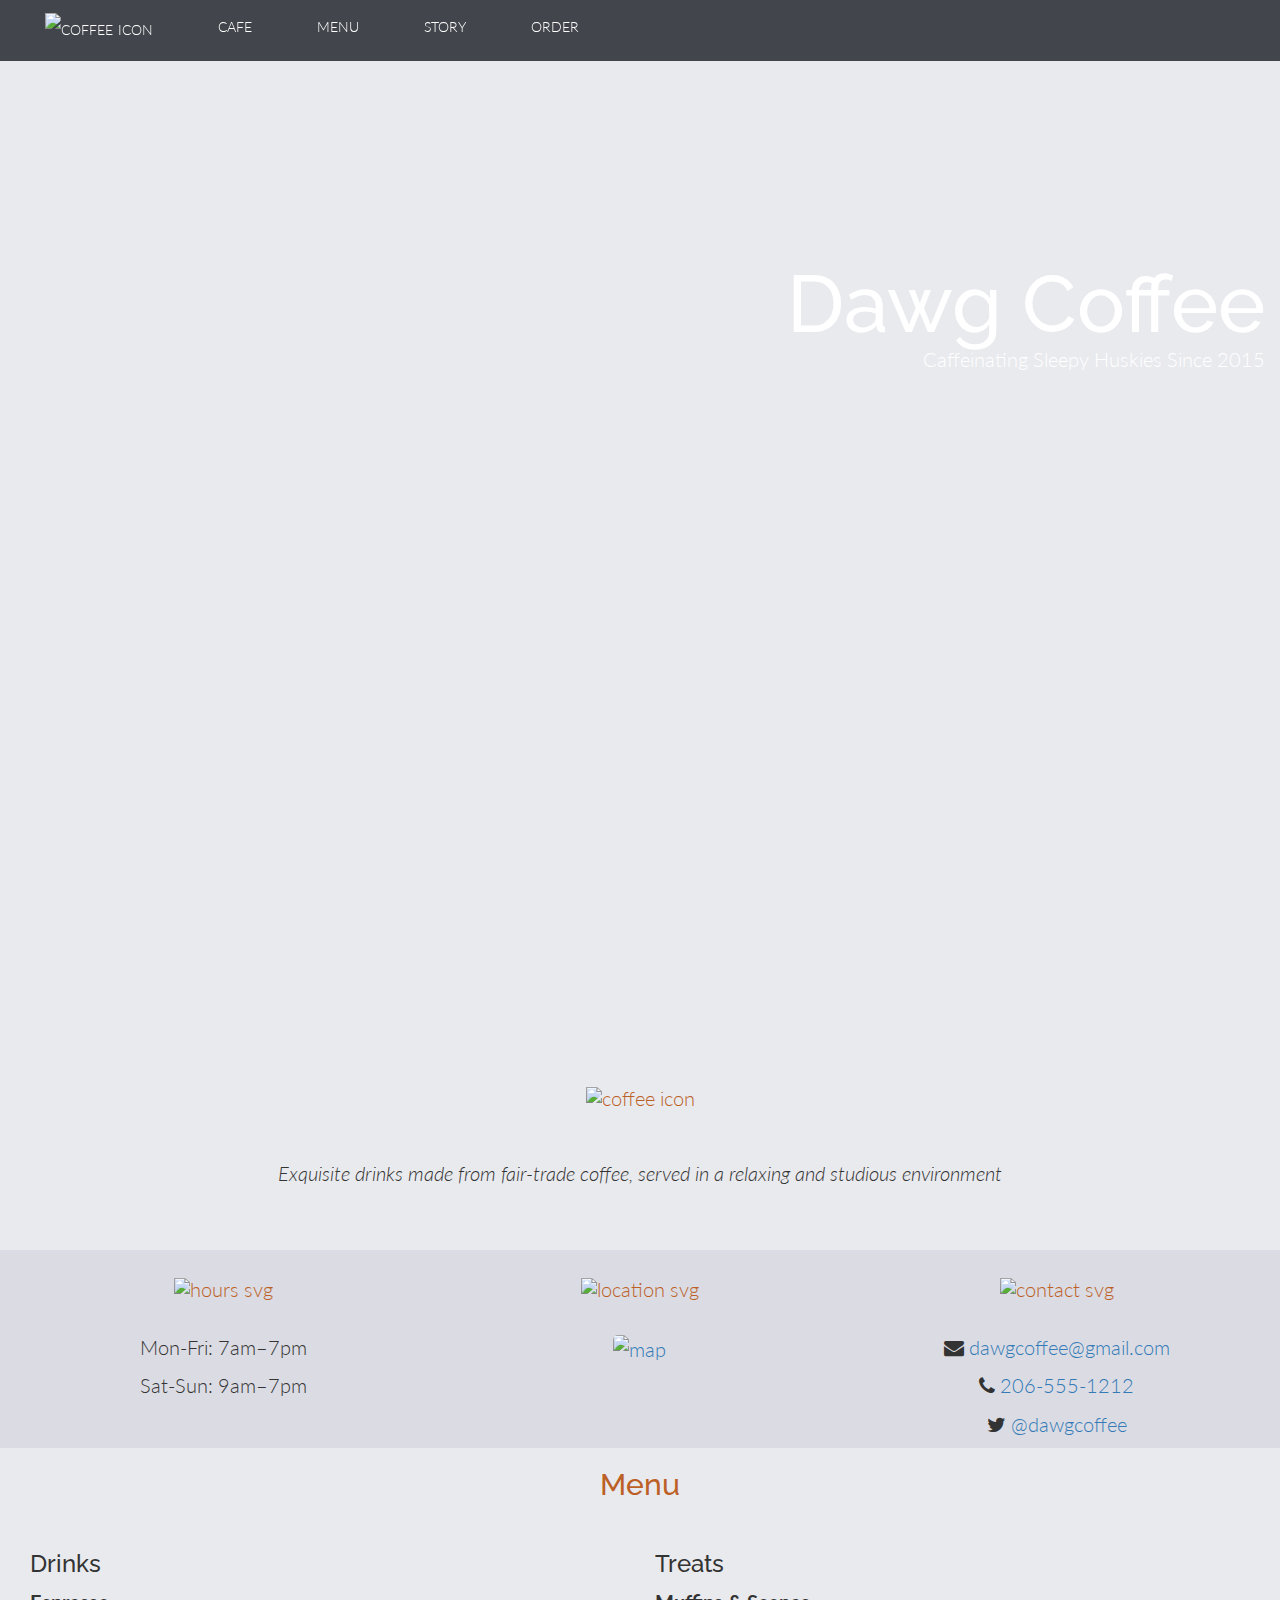
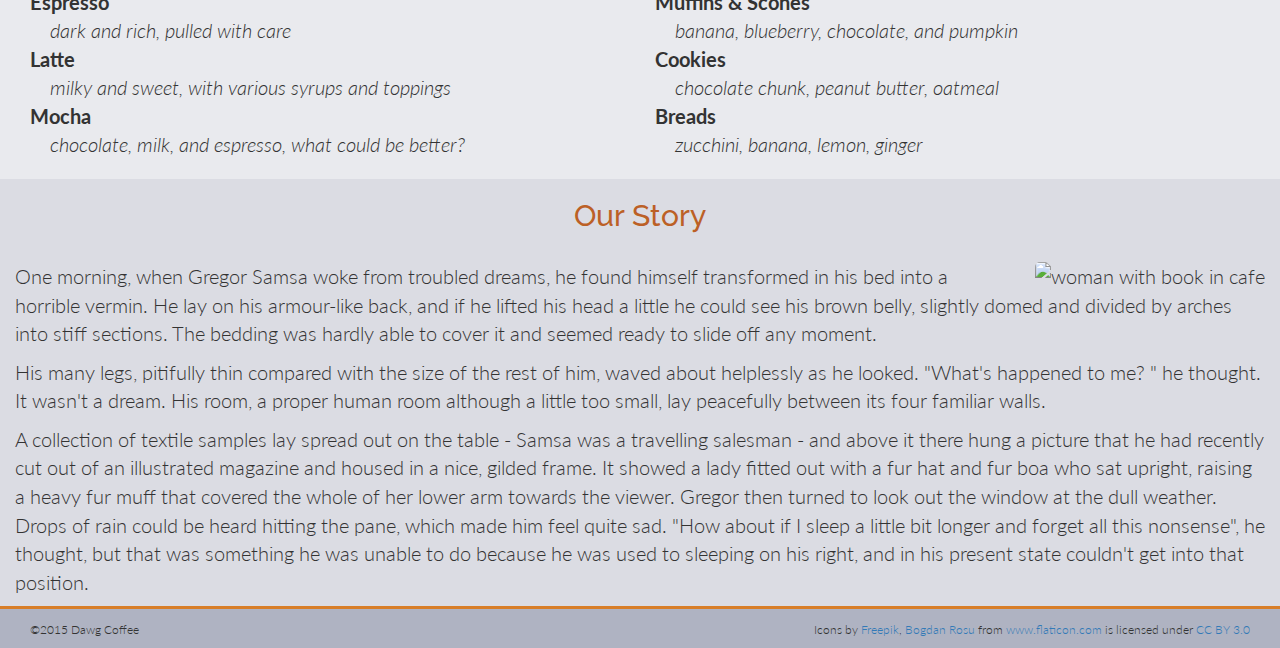
==== index.html @ f38df769 "first commit" ====
<!doctype html>
<html lang="en">
    <head>
        <meta charset="UTF-8">
        <meta http-equiv="X-UA-Compatible" content="IE=edge">
        <meta name="viewport" content="width=device-width, initial-scale=1">

        <meta name="author" content="Jack Whitesell">
        <meta name="description" content="A website for the coffee shop called Dawg Coffee">

        <link rel="shortcut icon" href="img\page-icon.png">
        <link rel="stylesheet" href="css\main.css">

        <title>Dawg Coffee</title>
    </head>

    <body>
        <nav id= "navbar">
            <ul>
                <li><a id="navlink" href="#header"><img class="svg" src="svg/brand.svg" alt="coffee icon"></img></a></li>
                <li><a id="navlink" href="#cafeinformation">cafe</a></li>
                <li><a id="navlink" href="#menu">menu</a></li>
                <li><a id="navlink" href="#ourstory">story</a></li>
                <li><a id="navlink" href="order.html">order</a></li>
            </ul>
        </nav>

        <div id="header" class="container">
            <h1>Dawg Coffee
                <p id="motto">Caffeinating Sleepy Huskies Since 2015</p>
            </h1>
        </div>

        <div class="container" id="headline">
            <h2>
                <img id="div2img" class="svg" src="svg/brand.svg" alt="coffee icon"></img>
            </h2>
            <p id="div2p">Exquisite drinks made from fair-trade coffee, served in a relaxing and studious environment</p>
        </div>

        <div class="container text-center" id="cafeinformation">
            <div class="col-md-4">
                <h2>
                    <img class="svg" src="svg/hours.svg" alt="hours svg"></img>
                </h2>
                <p>Mon-Fri: 7am&ndash;7pm</p>
                <p>Sat-Sun: 9am&ndash;7pm</p>
            </div>
            <div class="col-md-4">
                <h2>
                    <img class="svg" src="svg/location.svg" alt="location svg"></img>
                </h2>
                <p>
                    <a href="https://www.google.com/maps/place/4214+University+Way+NE,+Seattle,+WA+98105" target="_blank"><img id="cafeinformationmap" src="img/map.png" alt="map"></img></a>
                </p>
            </div>
            <div class="col-md-4">
                <h2>
                    <img class="svg" src="svg/contact.svg" alt="contact svg">
                </h2>
                <p>
                    <i class="fa fa-envelope">
                        <a href="mailto:dawgcoffee@gmail.com">dawgcoffee@gmail.com</a>
                    </i>
                </p>
                <p>
                    <i class="fa fa-phone">
                        <a href="tel:206-555-1212">206-555-1212</a>
                    </i>
                </p>
                <p>
                    <i class="fa fa-twitter">
                        <a href="https://twitter.com/dawgcoffee">@dawgcoffee</a>
                    </i>
                </p>
            </div>
        </div>

        <div class="container" id="menu">
            <h2>Menu</h2>
            <div class="col-sm-6">
                <h3>Drinks</h3>
                <dl>
                    <dt>Espresso</dt>
                    <dd>dark and rich, pulled with care</dd>
                    <dt>Latte</dt>
                    <dd>milky and sweet, with various syrups and toppings</dd>
                    <dt>Mocha</dt>
                    <dd>chocolate, milk, and espresso, what could be better?</dd>
                </dl>
            </div>
            <div class="col-sm-6">
                <h3>Treats</h3>
                <dl>
                    <dt>Muffins &#38; Scones</dt>
                    <dd>banana, blueberry, chocolate, and pumpkin</dd>
                    <dt>Cookies</dt>
                    <dd>chocolate chunk, peanut butter, oatmeal</dd>
                    <dt>Breads</dt>
                    <dd>zucchini, banana, lemon, ginger</dd>
                </dl>
            </div>
        </div>

        <div id="ourstory" class="container">
            <h2>Our Story</h2>
            <img id="ourstoryimg" src="img/story.jpg" alt="woman with book in cafe"></img>
            <p>One morning, when Gregor Samsa woke from troubled dreams, he found himself transformed in his bed into a horrible vermin. He lay on his armour-like back, and if he lifted his head a little he could see his brown belly, slightly domed and divided by arches into stiff sections. The bedding was hardly able to cover it and seemed ready to slide off any moment.</p>
            <p>His many legs, pitifully thin compared with the size of the rest of him, waved about helplessly as he looked. "What's happened to me? " he thought. It wasn't a dream. His room, a proper human room although a little too small, lay peacefully between its four familiar walls.</p>
            <p>A collection of textile samples lay spread out on the table - Samsa was a travelling salesman - and above it there hung a picture that he had recently cut out of an illustrated magazine and housed in a nice, gilded frame. It showed a lady fitted out with a fur hat and fur boa who sat upright, raising a heavy fur muff that covered the whole of her lower arm towards the viewer. Gregor then turned to look out the window at the dull weather. Drops of rain could be heard hitting the pane, which made him feel quite sad. "How about if I sleep a little bit longer and forget all this nonsense", he thought, but that was something he was unable to do because he was used to sleeping on his right, and in his present state couldn't get into that position.</p>
        </div>

        <div id="footer" class="container">
            <footer>
                <div id="block1" class="col-sm-3">
                    <p class="footer_text">&#169;2015 Dawg Coffee</p>
                </div>
                <div id="block2"class="col-sm-9">
                    <p class="footer_text">Icons by 
                        <a class="footer_text" href="http://www.freepik.com" title="Freepik">Freepik</a>, 
                        <a class="footer_text" href="http://www.bogdanrosu.com" title="Bogdan Rosu">Bogdan Rosu</a>
                        from 
                        <a class="footer_text" href="http://www.flaticon.com" title="Flaticon">www.flaticon.com</a> 
                        is licensed under 
                        <a class="footer_text" href="http://creativecommons.org/licenses/by/3.0/" title="Creative Commons BY 3.0">CC BY 3.0</a>
                    </p>
                </div>
            </footer>
        </div>
    </body>
</html>
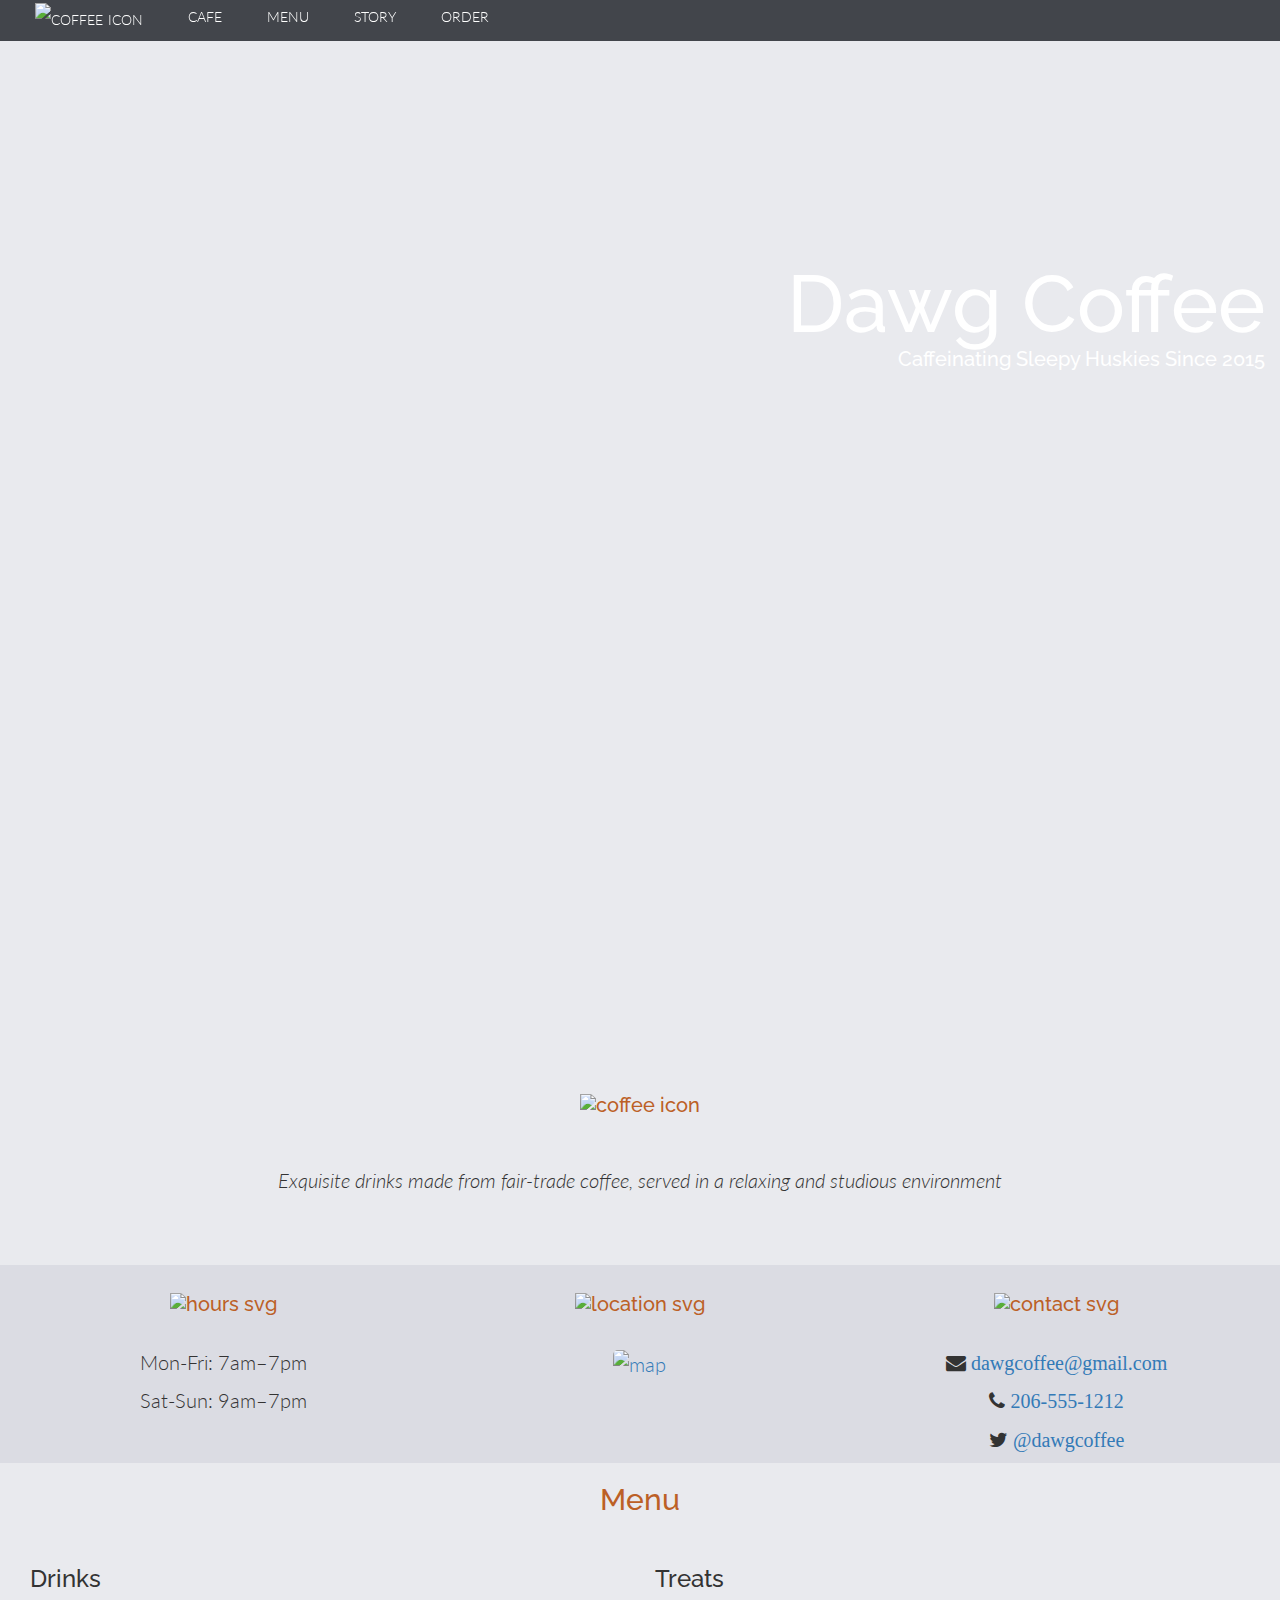
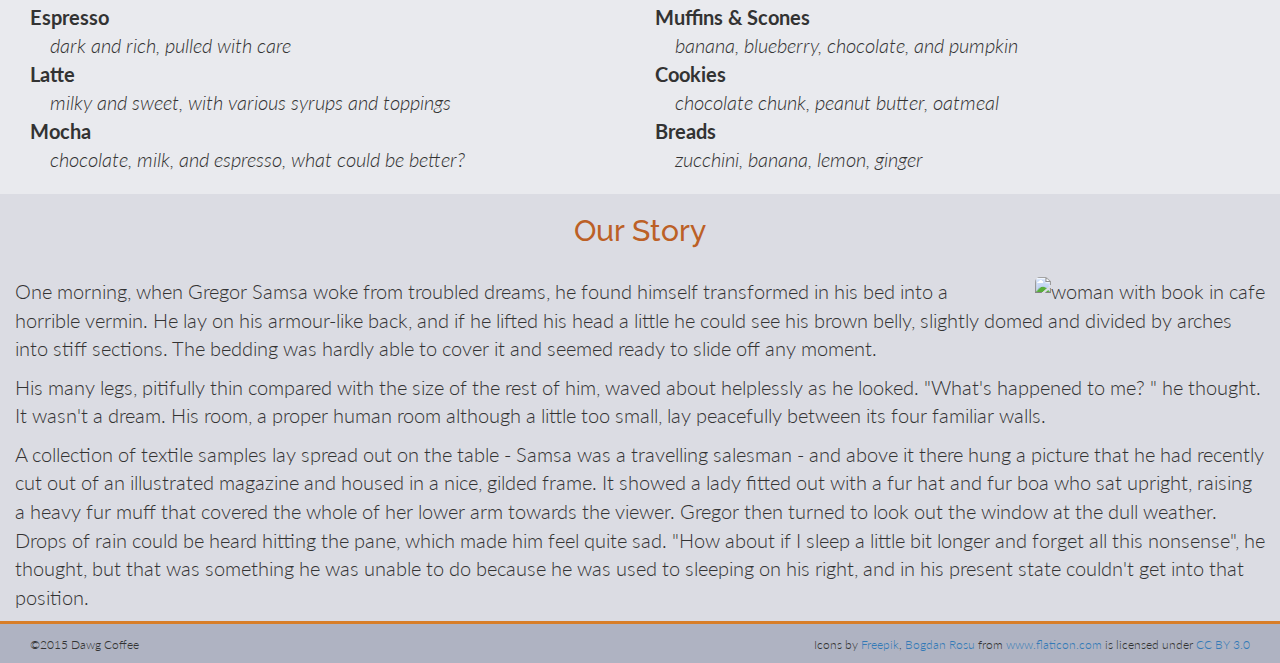
==== commit 0a7398cd: "small fixes" ====
--- a/index.html
+++ b/index.html
@@ -16,12 +16,14 @@
 
     <body>
         <nav id= "navbar">
-            <ul>
-                <li><a id="navlink" href="#header"><img class="svg" src="svg/brand.svg" alt="coffee icon"></img></a></li>
-                <li><a id="navlink" href="#cafeinformation">cafe</a></li>
-                <li><a id="navlink" href="#menu">menu</a></li>
-                <li><a id="navlink" href="#ourstory">story</a></li>
-                <li><a id="navlink" href="order.html">order</a></li>
+            <ul id="navlist">
+                <li><a class="navlink" href="#header">
+                    <img class="svg" src="svg/brand.svg" alt="coffee icon"></img>
+                </a></li>
+                <li><a class="navlink" href="#cafeinformation">cafe</a></li>
+                <li><a class="navlink" href="#menu">menu</a></li>
+                <li><a class="navlink" href="#ourstory">story</a></li>
+                <li><a class="navlink" href="order.html">order</a></li>
             </ul>
         </nav>
 
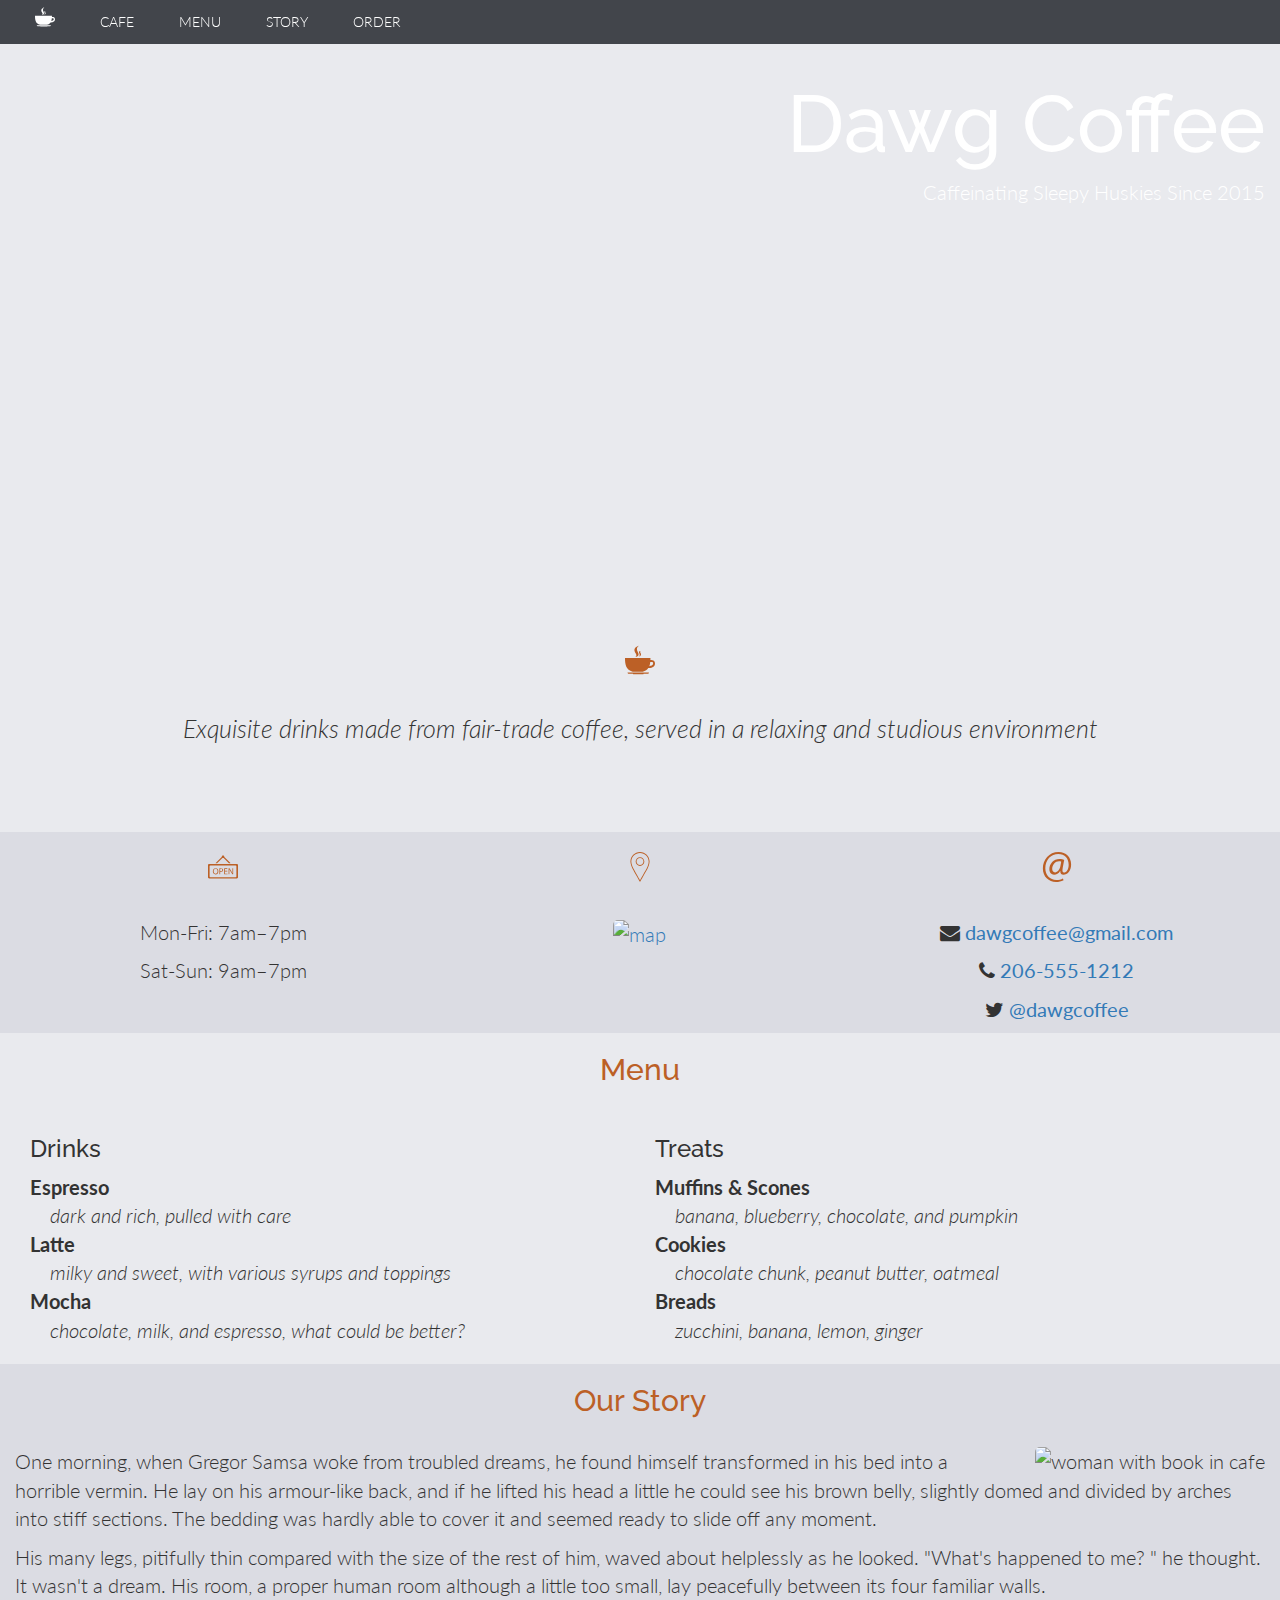
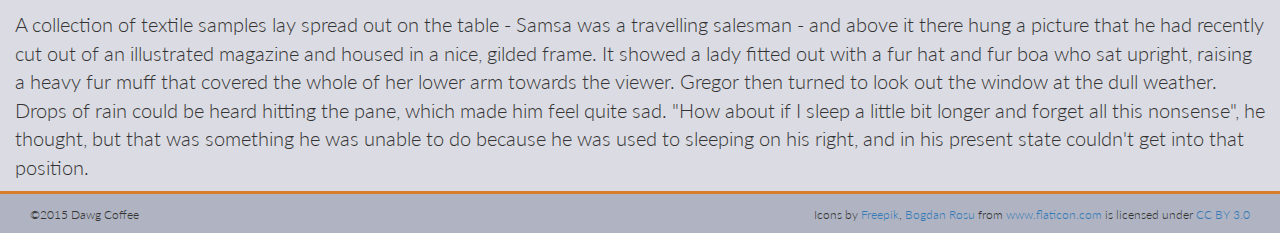
==== commit b386d2f9: "finally realized how to do the svg's" ====
--- a/index.html
+++ b/index.html
@@ -17,25 +17,34 @@
     <body>
         <nav id= "navbar">
             <ul id="navlist">
-                <li><a class="navlink" href="#header">
-                    <img class="svg" src="svg/brand.svg" alt="coffee icon"></img>
-                </a></li>
-                <li><a class="navlink" href="#cafeinformation">cafe</a></li>
-                <li><a class="navlink" href="#menu">menu</a></li>
-                <li><a class="navlink" href="#ourstory">story</a></li>
-                <li><a class="navlink" href="order.html">order</a></li>
+                <li>
+                    <a class="navlink" href="#header">
+                        <svg xmlns="http://www.w3.org/2000/svg" viewBox="0 0 21.664 21.665"><path d="M2.756 20.725h2.95c.04.257.254.458.523.458h6.706c.27 0 .482-.2.523-.458h2.95c.498 0 .902-.404.902-.903H1.854c0 .5.404.903.902.903zM20.865 11.444c-.752-.61-1.81-.62-2.508-.542.02-.486.03-.983.03-1.5H0c0 4.97.752 8.556 5.51 9.894h7.367c1.885-.53 3.135-1.418 3.964-2.6 1.807-.035 4.712-.746 4.82-3.24.048-1.092-.406-1.698-.795-2.012zm-3.267 3.826c.346-.89.55-1.89.664-2.988.488-.08 1.33-.13 1.754.215.078.064.32.262.293.9-.058 1.293-1.662 1.727-2.712 1.873zM7.49 8.704s3.5-.257 1.897-3.208C8.1 3.126 8.393 1.736 10.04.48c0 0-5.397 1.376-2.25 5.63 1.156 1.855-.3 2.594-.3 2.594z"/><path d="M9.85 8.468s2.804-.59 1.278-2.846c-.554-.978.21-1.327.21-1.327s-1.805.057-1.043 1.608c.61 1.247.43 1.955-.445 2.565z"/></svg>
+                    </a>
+                </li>
+                <li>
+                    <a class="navlink" href="#cafeinformation">cafe</a>
+                </li>
+                <li>
+                    <a class="navlink" href="#menu">menu</a>
+                </li>
+                <li>
+                    <a class="navlink" href="#ourstory">story</a>
+                </li>
+                <li>
+                    <a class="navlink" href="order.html">order</a>
+                </li>
             </ul>
         </nav>
 
         <div id="header" class="container">
-            <h1>Dawg Coffee
-                <p id="motto">Caffeinating Sleepy Huskies Since 2015</p>
-            </h1>
+            <h1 id="title">Dawg Coffee</h1>
+            <p id="motto">Caffeinating Sleepy Huskies Since 2015</p>
         </div>
 
         <div class="container" id="headline">
             <h2>
-                <img id="div2img" class="svg" src="svg/brand.svg" alt="coffee icon"></img>
+                <svg xmlns="http://www.w3.org/2000/svg" viewBox="0 0 21.664 21.665"><path d="M2.756 20.725h2.95c.04.257.254.458.523.458h6.706c.27 0 .482-.2.523-.458h2.95c.498 0 .902-.404.902-.903H1.854c0 .5.404.903.902.903zM20.865 11.444c-.752-.61-1.81-.62-2.508-.542.02-.486.03-.983.03-1.5H0c0 4.97.752 8.556 5.51 9.894h7.367c1.885-.53 3.135-1.418 3.964-2.6 1.807-.035 4.712-.746 4.82-3.24.048-1.092-.406-1.698-.795-2.012zm-3.267 3.826c.346-.89.55-1.89.664-2.988.488-.08 1.33-.13 1.754.215.078.064.32.262.293.9-.058 1.293-1.662 1.727-2.712 1.873zM7.49 8.704s3.5-.257 1.897-3.208C8.1 3.126 8.393 1.736 10.04.48c0 0-5.397 1.376-2.25 5.63 1.156 1.855-.3 2.594-.3 2.594z"/><path d="M9.85 8.468s2.804-.59 1.278-2.846c-.554-.978.21-1.327.21-1.327s-1.805.057-1.043 1.608c.61 1.247.43 1.955-.445 2.565z"/></svg>
             </h2>
             <p id="div2p">Exquisite drinks made from fair-trade coffee, served in a relaxing and studious environment</p>
         </div>
@@ -43,36 +52,38 @@
         <div class="container text-center" id="cafeinformation">
             <div class="col-md-4">
                 <h2>
-                    <img class="svg" src="svg/hours.svg" alt="hours svg"></img>
+                    <svg xmlns="http://www.w3.org/2000/svg" viewBox="0 0 396.238 396.238"><path d="M381.238 159.54H15c-8.25 0-15 6.75-15 15v160.405c0 8.25 6.75 15 15 15h366.238c8.25 0 15-6.75 15-15V174.54c0-8.25-6.75-15-15-15zM374.9 322.257c0 5.5-4.5 10-10 10H31.338c-5.5 0-10-4.5-10-10V187.23c0-5.5 4.5-10 10-10H364.9c5.5 0 10 4.5 10 10v135.026z"/><path d="M137.083 253.91c0 27.58-16.762 42.203-37.21 42.203-21.16 0-36.02-16.405-36.02-40.656 0-25.44 15.812-42.083 37.21-42.083 21.873 0 36.02 16.763 36.02 40.537zm-62.173 1.31c0 17.118 9.272 32.454 25.56 32.454 16.404 0 25.677-15.1 25.677-33.287 0-15.93-8.322-32.572-25.56-32.572-17.12 0-25.677 15.81-25.677 33.404zM152.472 215.325c4.993-.833 9.57-1.238 17.89-1.238 10.225 0 17.713 2.378 22.47 6.658 4.397 3.804 7.014 9.63 7.014 16.76 0 7.253-2.14 12.96-6.183 17.12-5.47 5.825-14.385 8.797-24.49 8.797-2.492 0-4.83-.076-6.89-.42-.494-.08-1.43-.093-1.43.947v26.1c0 2.616-2.14 4.757-4.755 4.757h-.833c-2.615 0-4.755-2.14-4.755-4.756v-71.718c0-2.873 1.962-3.007 1.962-3.007zm8.38 38.025c0 .78.48 1.04.732 1.094 2.133.466 4.742.656 7.827.656 12.483 0 20.09-6.062 20.09-17.12 0-10.58-7.488-15.69-18.9-15.69-4.518 0-5.053.085-5.053.085-2.583.41-4.696 2.888-4.696 5.502l.002 25.473zM255.237 252.96c0 2.354-2.14 4.28-4.755 4.28h-21.637c-2.615 0-4.754 2.14-4.754 4.754v19.378c0 2.615 2.14 4.755 4.755 4.755h25.203c2.615 0 4.755 1.952 4.755 4.34 0 2.385-2.14 4.338-4.755 4.338h-35.545c-2.615 0-4.754-2.14-4.754-4.754v-70.614c0-2.614 2.138-4.754 4.753-4.754h33.763c2.614 0 4.755 1.953 4.755 4.338 0 2.388-2.14 4.34-4.754 4.34h-23.42c-2.614 0-4.755 2.14-4.755 4.755v15.812c0 2.615 2.142 4.754 4.757 4.754h21.636c2.615.002 4.754 1.927 4.754 4.28zM276.988 294.807c-2.615 0-4.755-2.14-4.755-4.756V219.44c0-2.615 2.14-4.756 4.755-4.756h1.784c2.614 0 5.898 1.81 7.3 4.018l20.588 32.504c1.4 2.21 3.636 5.857 4.97 8.105l11.098 20.362c.593 1.018.975-.672.823-3.283 0 0-.912-15.702-.912-28.184v-28.77c0-2.614 2.14-4.755 4.756-4.755h.238c2.615 0 4.755 2.142 4.755 4.757v70.613c0 2.615-2.14 4.756-4.755 4.756h-.952c-2.614 0-5.89-1.814-7.276-4.03l-20.396-32.597c-1.387-2.218-3.63-5.86-4.983-8.1l-11.86-21.49c-.105.034-.855-1.442-.855.49 0 .858-.01 1.98.042 3.19 0 0 .63 14.982.63 28.298v29.48c0 2.616-2.14 4.757-4.754 4.757h-.24v.002zM293.455 143.54l-78.077-78.075c-.356-.41-.268-1.124-.182-1.815.038-.307.07-.6.07-.857 0-9.098-7.4-16.5-16.5-16.5s-16.5 7.402-16.5 16.5c0 .337.014.67.043 1.062.03.396.07.94-.657 1.78l-79.32 79.32c-1.474 1.473-1.345 2.542-1.137 3.048.208.506.868 1.356 2.952 1.367l9.693.053h.042c2.865 0 6.835-1.64 8.85-3.655l67.8-67.8c.432-.387.862-.416 1.02-.34 4.506 2.202 9.86 2.21 14.373.032.065-.032.28-.145.812.376l66.318 66.318c2.788 2.79 8.284 5.06 12.306 5.06l5.692-.032c2.077-.01 3.48-.647 3.95-1.79.47-1.145-.078-2.584-1.547-4.052zm-179.573 5.38v.002-.002z"/></svg>
                 </h2>
                 <p>Mon-Fri: 7am&ndash;7pm</p>
                 <p>Sat-Sun: 9am&ndash;7pm</p>
             </div>
             <div class="col-md-4">
                 <h2>
-                    <img class="svg" src="svg/location.svg" alt="location svg"></img>
+                    <svg xmlns="http://www.w3.org/2000/svg" viewBox="0 0 792 792"><path d="M396.065 792l-10.155-17.896c-1.455-2.568-146.63-258.487-186.97-333.42-25.627-47.656-55.543-125.468-55.543-187.954C143.397 113.377 256.72 0 396.012 0c139.275 0 252.59 113.377 252.59 252.73 0 60.357-27.956 141.853-54.272 187.9-47.1 82.137-186.792 330.928-188.192 333.428L396.065 792zm-.053-768.78c-126.49 0-229.394 102.96-229.394 229.51 0 54.436 26.502 128.1 52.764 176.947C253.354 492.774 362.11 685 395.958 744.747c33.09-58.897 138.5-246.4 178.2-315.65 25.172-44.042 51.21-122.07 51.21-176.367.015-126.55-102.883-229.51-229.356-229.51zm0 343.43c-63.214 0-114.64-51.442-114.64-114.67 0-63.245 51.426-114.702 114.64-114.702 63.19 0 114.606 51.457 114.606 114.7-.007 63.23-51.416 114.67-114.606 114.67zm0-206.15c-50.412 0-91.418 41.037-91.418 91.48 0 50.426 41.007 91.45 91.418 91.45 50.388 0 91.388-41.03 91.388-91.45-.008-50.443-41.008-91.48-91.388-91.48z"/></svg>
                 </h2>
                 <p>
-                    <a href="https://www.google.com/maps/place/4214+University+Way+NE,+Seattle,+WA+98105" target="_blank"><img id="cafeinformationmap" src="img/map.png" alt="map"></img></a>
+                    <a href="https://www.google.com/maps/place/4214+University+Way+NE,+Seattle,+WA+98105" target="_blank">
+                        <img id="cafeinformationmap" src="img/map.png" alt="map"></img>
+                    </a>
                 </p>
             </div>
             <div class="col-md-4">
                 <h2>
-                    <img class="svg" src="svg/contact.svg" alt="contact svg">
+                    <svg xmlns="http://www.w3.org/2000/svg" viewBox="0 0 288.937 288.938"><path d="M207.967 272.338c-22.815 12.03-46.076 16.6-73.897 16.6-68.084 0-125.788-49.793-125.788-129.508C8.282 73.9 67.642 0 159.832 0c72.242 0 120.823 50.642 120.823 119.973 0 62.272-34.88 98.81-73.9 98.81-16.633 0-31.975-11.218-30.728-36.537h-1.658c-14.536 24.507-33.637 36.538-58.55 36.538-24.07 0-44.826-19.533-44.826-52.325 0-51.486 40.67-98.374 98.373-98.374 17.846 0 33.64 3.717 44.418 8.723l-14.096 75.12c-6.222 31.574-1.26 46.11 12.442 46.51 21.19.406 44.857-27.824 44.857-75.993 0-60.176-36.14-103.38-100.507-103.38-67.644 0-124.538 53.58-124.538 137.86 0 69.337 45.267 112.096 106.687 112.096 23.667 0 45.676-4.997 62.71-14.535l6.625 17.85zm-22.82-179.374c-4.157-1.218-11.225-2.876-20.763-2.876-36.538 0-66.02 34.448-66.02 74.717 0 18.286 9.13 31.575 27.415 31.575 24.07 0 46.072-30.73 50.64-56.494l8.726-46.922z"/></svg>
                 </h2>
                 <p>
                     <i class="fa fa-envelope">
-                        <a href="mailto:dawgcoffee@gmail.com">dawgcoffee@gmail.com</a>
+                        <a class="contact" href="mailto:dawgcoffee@gmail.com">dawgcoffee@gmail.com</a>
                     </i>
                 </p>
                 <p>
                     <i class="fa fa-phone">
-                        <a href="tel:206-555-1212">206-555-1212</a>
+                        <a class="contact" href="tel:206-555-1212">206-555-1212</a>
                     </i>
                 </p>
                 <p>
                     <i class="fa fa-twitter">
-                        <a href="https://twitter.com/dawgcoffee">@dawgcoffee</a>
+                        <a class="contact" href="https://twitter.com/dawgcoffee">@dawgcoffee</a>
                     </i>
                 </p>
             </div>
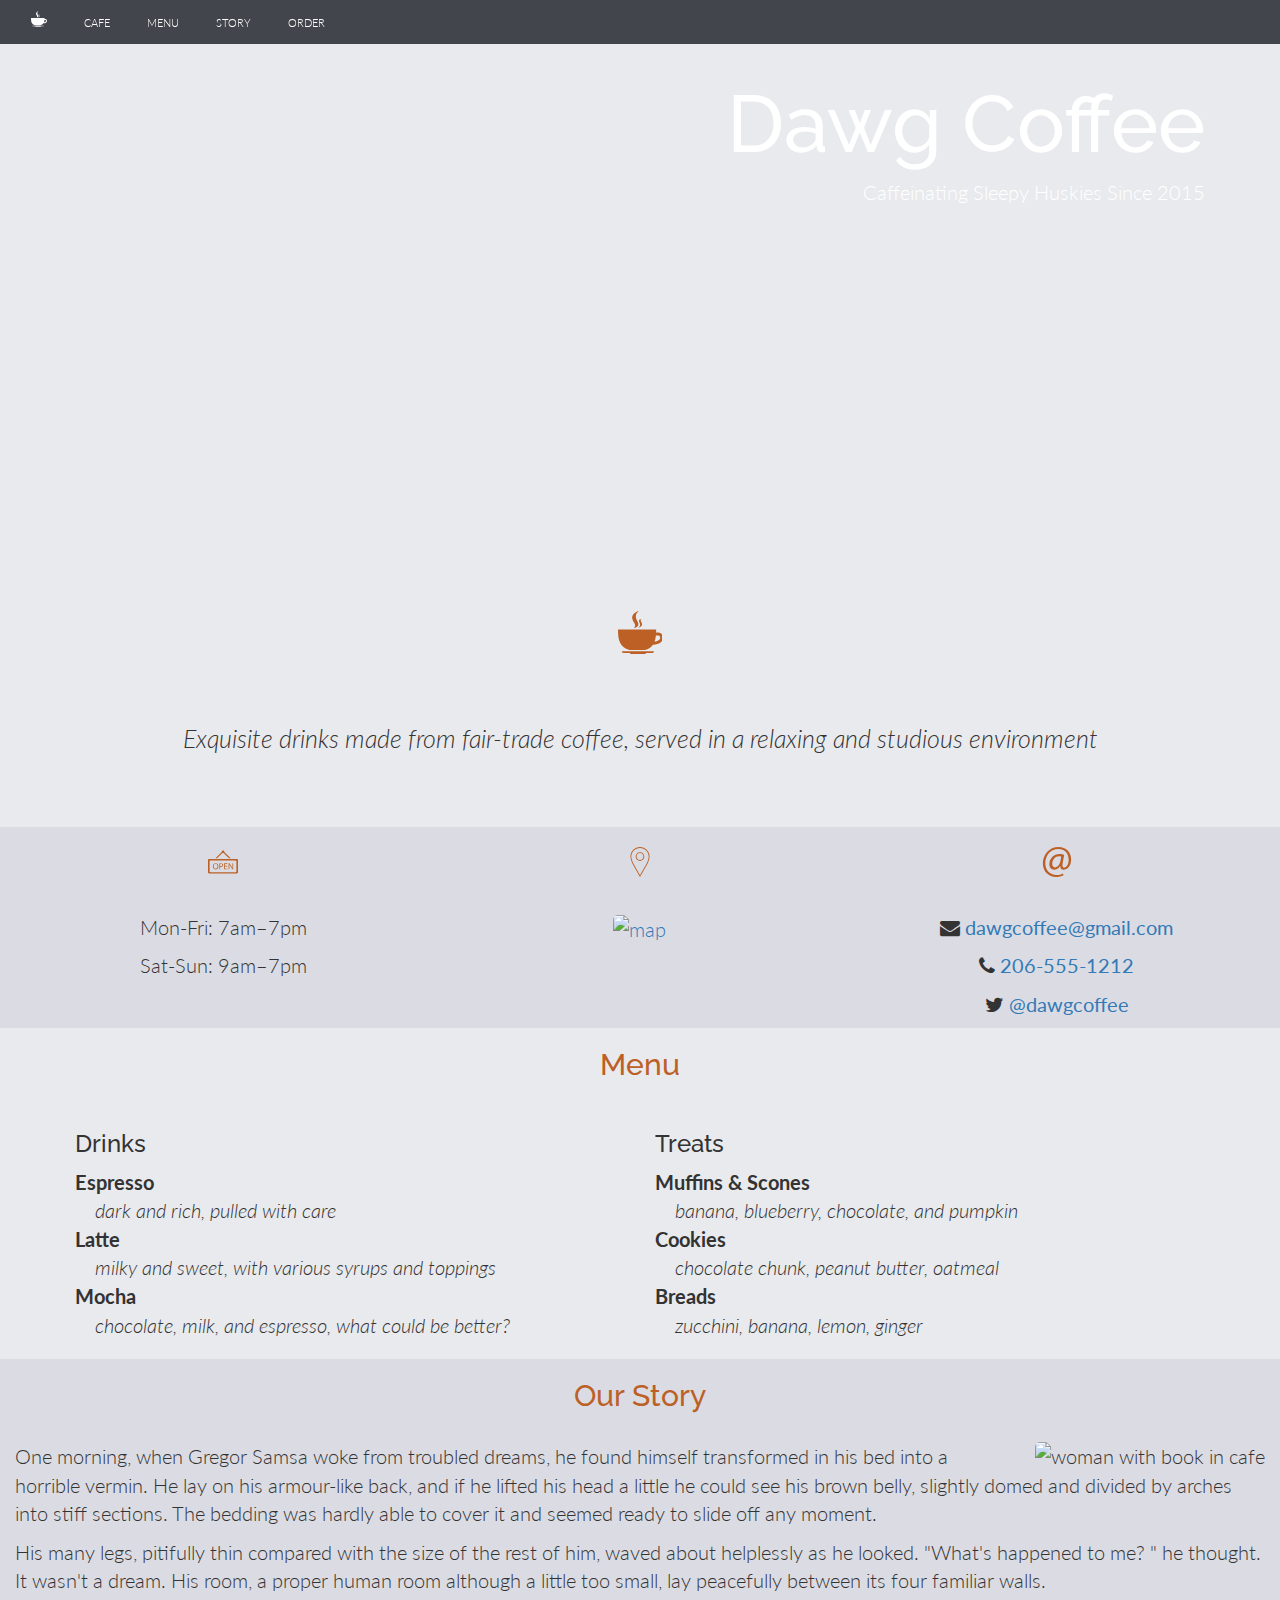
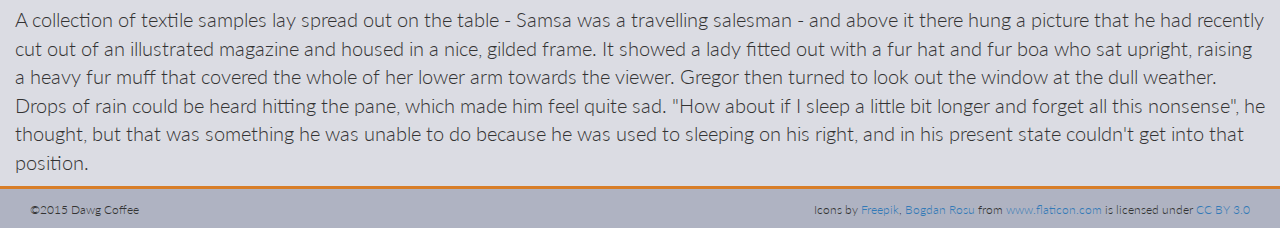
==== commit 8d2ef394: "final changes" ====
--- a/index.html
+++ b/index.html
@@ -36,109 +36,121 @@
                 </li>
             </ul>
         </nav>
+        
+        <section id="header">
+            <div class="container">
+                <h1 id="title">Dawg Coffee</h1>
+                <p id="motto">Caffeinating Sleepy Huskies Since 2015</p>
+            </div>
+        </section>
 
-        <div id="header" class="container">
-            <h1 id="title">Dawg Coffee</h1>
-            <p id="motto">Caffeinating Sleepy Huskies Since 2015</p>
-        </div>
+        <section id="headline">
+            <div class="container">
+                <h2 id="headerh2">
+                    <svg id="headersvg" xmlns="http://www.w3.org/2000/svg" viewBox="0 0 21.664 21.665"><path d="M2.756 20.725h2.95c.04.257.254.458.523.458h6.706c.27 0 .482-.2.523-.458h2.95c.498 0 .902-.404.902-.903H1.854c0 .5.404.903.902.903zM20.865 11.444c-.752-.61-1.81-.62-2.508-.542.02-.486.03-.983.03-1.5H0c0 4.97.752 8.556 5.51 9.894h7.367c1.885-.53 3.135-1.418 3.964-2.6 1.807-.035 4.712-.746 4.82-3.24.048-1.092-.406-1.698-.795-2.012zm-3.267 3.826c.346-.89.55-1.89.664-2.988.488-.08 1.33-.13 1.754.215.078.064.32.262.293.9-.058 1.293-1.662 1.727-2.712 1.873zM7.49 8.704s3.5-.257 1.897-3.208C8.1 3.126 8.393 1.736 10.04.48c0 0-5.397 1.376-2.25 5.63 1.156 1.855-.3 2.594-.3 2.594z"/><path d="M9.85 8.468s2.804-.59 1.278-2.846c-.554-.978.21-1.327.21-1.327s-1.805.057-1.043 1.608c.61 1.247.43 1.955-.445 2.565z"/></svg>
+                </h2>
+                <p id="headertext">Exquisite drinks made from fair-trade coffee, served in a relaxing and studious environment</p>
+            </div>
+        </section>
 
-        <div class="container" id="headline">
-            <h2>
-                <svg xmlns="http://www.w3.org/2000/svg" viewBox="0 0 21.664 21.665"><path d="M2.756 20.725h2.95c.04.257.254.458.523.458h6.706c.27 0 .482-.2.523-.458h2.95c.498 0 .902-.404.902-.903H1.854c0 .5.404.903.902.903zM20.865 11.444c-.752-.61-1.81-.62-2.508-.542.02-.486.03-.983.03-1.5H0c0 4.97.752 8.556 5.51 9.894h7.367c1.885-.53 3.135-1.418 3.964-2.6 1.807-.035 4.712-.746 4.82-3.24.048-1.092-.406-1.698-.795-2.012zm-3.267 3.826c.346-.89.55-1.89.664-2.988.488-.08 1.33-.13 1.754.215.078.064.32.262.293.9-.058 1.293-1.662 1.727-2.712 1.873zM7.49 8.704s3.5-.257 1.897-3.208C8.1 3.126 8.393 1.736 10.04.48c0 0-5.397 1.376-2.25 5.63 1.156 1.855-.3 2.594-.3 2.594z"/><path d="M9.85 8.468s2.804-.59 1.278-2.846c-.554-.978.21-1.327.21-1.327s-1.805.057-1.043 1.608c.61 1.247.43 1.955-.445 2.565z"/></svg>
-            </h2>
-            <p id="div2p">Exquisite drinks made from fair-trade coffee, served in a relaxing and studious environment</p>
-        </div>
-
-        <div class="container text-center" id="cafeinformation">
-            <div class="col-md-4">
-                <h2>
-                    <svg xmlns="http://www.w3.org/2000/svg" viewBox="0 0 396.238 396.238"><path d="M381.238 159.54H15c-8.25 0-15 6.75-15 15v160.405c0 8.25 6.75 15 15 15h366.238c8.25 0 15-6.75 15-15V174.54c0-8.25-6.75-15-15-15zM374.9 322.257c0 5.5-4.5 10-10 10H31.338c-5.5 0-10-4.5-10-10V187.23c0-5.5 4.5-10 10-10H364.9c5.5 0 10 4.5 10 10v135.026z"/><path d="M137.083 253.91c0 27.58-16.762 42.203-37.21 42.203-21.16 0-36.02-16.405-36.02-40.656 0-25.44 15.812-42.083 37.21-42.083 21.873 0 36.02 16.763 36.02 40.537zm-62.173 1.31c0 17.118 9.272 32.454 25.56 32.454 16.404 0 25.677-15.1 25.677-33.287 0-15.93-8.322-32.572-25.56-32.572-17.12 0-25.677 15.81-25.677 33.404zM152.472 215.325c4.993-.833 9.57-1.238 17.89-1.238 10.225 0 17.713 2.378 22.47 6.658 4.397 3.804 7.014 9.63 7.014 16.76 0 7.253-2.14 12.96-6.183 17.12-5.47 5.825-14.385 8.797-24.49 8.797-2.492 0-4.83-.076-6.89-.42-.494-.08-1.43-.093-1.43.947v26.1c0 2.616-2.14 4.757-4.755 4.757h-.833c-2.615 0-4.755-2.14-4.755-4.756v-71.718c0-2.873 1.962-3.007 1.962-3.007zm8.38 38.025c0 .78.48 1.04.732 1.094 2.133.466 4.742.656 7.827.656 12.483 0 20.09-6.062 20.09-17.12 0-10.58-7.488-15.69-18.9-15.69-4.518 0-5.053.085-5.053.085-2.583.41-4.696 2.888-4.696 5.502l.002 25.473zM255.237 252.96c0 2.354-2.14 4.28-4.755 4.28h-21.637c-2.615 0-4.754 2.14-4.754 4.754v19.378c0 2.615 2.14 4.755 4.755 4.755h25.203c2.615 0 4.755 1.952 4.755 4.34 0 2.385-2.14 4.338-4.755 4.338h-35.545c-2.615 0-4.754-2.14-4.754-4.754v-70.614c0-2.614 2.138-4.754 4.753-4.754h33.763c2.614 0 4.755 1.953 4.755 4.338 0 2.388-2.14 4.34-4.754 4.34h-23.42c-2.614 0-4.755 2.14-4.755 4.755v15.812c0 2.615 2.142 4.754 4.757 4.754h21.636c2.615.002 4.754 1.927 4.754 4.28zM276.988 294.807c-2.615 0-4.755-2.14-4.755-4.756V219.44c0-2.615 2.14-4.756 4.755-4.756h1.784c2.614 0 5.898 1.81 7.3 4.018l20.588 32.504c1.4 2.21 3.636 5.857 4.97 8.105l11.098 20.362c.593 1.018.975-.672.823-3.283 0 0-.912-15.702-.912-28.184v-28.77c0-2.614 2.14-4.755 4.756-4.755h.238c2.615 0 4.755 2.142 4.755 4.757v70.613c0 2.615-2.14 4.756-4.755 4.756h-.952c-2.614 0-5.89-1.814-7.276-4.03l-20.396-32.597c-1.387-2.218-3.63-5.86-4.983-8.1l-11.86-21.49c-.105.034-.855-1.442-.855.49 0 .858-.01 1.98.042 3.19 0 0 .63 14.982.63 28.298v29.48c0 2.616-2.14 4.757-4.754 4.757h-.24v.002zM293.455 143.54l-78.077-78.075c-.356-.41-.268-1.124-.182-1.815.038-.307.07-.6.07-.857 0-9.098-7.4-16.5-16.5-16.5s-16.5 7.402-16.5 16.5c0 .337.014.67.043 1.062.03.396.07.94-.657 1.78l-79.32 79.32c-1.474 1.473-1.345 2.542-1.137 3.048.208.506.868 1.356 2.952 1.367l9.693.053h.042c2.865 0 6.835-1.64 8.85-3.655l67.8-67.8c.432-.387.862-.416 1.02-.34 4.506 2.202 9.86 2.21 14.373.032.065-.032.28-.145.812.376l66.318 66.318c2.788 2.79 8.284 5.06 12.306 5.06l5.692-.032c2.077-.01 3.48-.647 3.95-1.79.47-1.145-.078-2.584-1.547-4.052zm-179.573 5.38v.002-.002z"/></svg>
-                </h2>
-                <p>Mon-Fri: 7am&ndash;7pm</p>
-                <p>Sat-Sun: 9am&ndash;7pm</p>
-            </div>
-            <div class="col-md-4">
-                <h2>
-                    <svg xmlns="http://www.w3.org/2000/svg" viewBox="0 0 792 792"><path d="M396.065 792l-10.155-17.896c-1.455-2.568-146.63-258.487-186.97-333.42-25.627-47.656-55.543-125.468-55.543-187.954C143.397 113.377 256.72 0 396.012 0c139.275 0 252.59 113.377 252.59 252.73 0 60.357-27.956 141.853-54.272 187.9-47.1 82.137-186.792 330.928-188.192 333.428L396.065 792zm-.053-768.78c-126.49 0-229.394 102.96-229.394 229.51 0 54.436 26.502 128.1 52.764 176.947C253.354 492.774 362.11 685 395.958 744.747c33.09-58.897 138.5-246.4 178.2-315.65 25.172-44.042 51.21-122.07 51.21-176.367.015-126.55-102.883-229.51-229.356-229.51zm0 343.43c-63.214 0-114.64-51.442-114.64-114.67 0-63.245 51.426-114.702 114.64-114.702 63.19 0 114.606 51.457 114.606 114.7-.007 63.23-51.416 114.67-114.606 114.67zm0-206.15c-50.412 0-91.418 41.037-91.418 91.48 0 50.426 41.007 91.45 91.418 91.45 50.388 0 91.388-41.03 91.388-91.45-.008-50.443-41.008-91.48-91.388-91.48z"/></svg>
-                </h2>
-                <p>
-                    <a href="https://www.google.com/maps/place/4214+University+Way+NE,+Seattle,+WA+98105" target="_blank">
-                        <img id="cafeinformationmap" src="img/map.png" alt="map"></img>
-                    </a>
-                </p>
-            </div>
-            <div class="col-md-4">
-                <h2>
-                    <svg xmlns="http://www.w3.org/2000/svg" viewBox="0 0 288.937 288.938"><path d="M207.967 272.338c-22.815 12.03-46.076 16.6-73.897 16.6-68.084 0-125.788-49.793-125.788-129.508C8.282 73.9 67.642 0 159.832 0c72.242 0 120.823 50.642 120.823 119.973 0 62.272-34.88 98.81-73.9 98.81-16.633 0-31.975-11.218-30.728-36.537h-1.658c-14.536 24.507-33.637 36.538-58.55 36.538-24.07 0-44.826-19.533-44.826-52.325 0-51.486 40.67-98.374 98.373-98.374 17.846 0 33.64 3.717 44.418 8.723l-14.096 75.12c-6.222 31.574-1.26 46.11 12.442 46.51 21.19.406 44.857-27.824 44.857-75.993 0-60.176-36.14-103.38-100.507-103.38-67.644 0-124.538 53.58-124.538 137.86 0 69.337 45.267 112.096 106.687 112.096 23.667 0 45.676-4.997 62.71-14.535l6.625 17.85zm-22.82-179.374c-4.157-1.218-11.225-2.876-20.763-2.876-36.538 0-66.02 34.448-66.02 74.717 0 18.286 9.13 31.575 27.415 31.575 24.07 0 46.072-30.73 50.64-56.494l8.726-46.922z"/></svg>
-                </h2>
-                <p>
-                    <i class="fa fa-envelope">
-                        <a class="contact" href="mailto:dawgcoffee@gmail.com">dawgcoffee@gmail.com</a>
-                    </i>
-                </p>
-                <p>
-                    <i class="fa fa-phone">
-                        <a class="contact" href="tel:206-555-1212">206-555-1212</a>
-                    </i>
-                </p>
-                <p>
-                    <i class="fa fa-twitter">
-                        <a class="contact" href="https://twitter.com/dawgcoffee">@dawgcoffee</a>
-                    </i>
-                </p>
-            </div>
-        </div>
-
-        <div class="container" id="menu">
-            <h2>Menu</h2>
-            <div class="col-sm-6">
-                <h3>Drinks</h3>
-                <dl>
-                    <dt>Espresso</dt>
-                    <dd>dark and rich, pulled with care</dd>
-                    <dt>Latte</dt>
-                    <dd>milky and sweet, with various syrups and toppings</dd>
-                    <dt>Mocha</dt>
-                    <dd>chocolate, milk, and espresso, what could be better?</dd>
-                </dl>
-            </div>
-            <div class="col-sm-6">
-                <h3>Treats</h3>
-                <dl>
-                    <dt>Muffins &#38; Scones</dt>
-                    <dd>banana, blueberry, chocolate, and pumpkin</dd>
-                    <dt>Cookies</dt>
-                    <dd>chocolate chunk, peanut butter, oatmeal</dd>
-                    <dt>Breads</dt>
-                    <dd>zucchini, banana, lemon, ginger</dd>
-                </dl>
-            </div>
-        </div>
-
-        <div id="ourstory" class="container">
-            <h2>Our Story</h2>
-            <img id="ourstoryimg" src="img/story.jpg" alt="woman with book in cafe"></img>
-            <p>One morning, when Gregor Samsa woke from troubled dreams, he found himself transformed in his bed into a horrible vermin. He lay on his armour-like back, and if he lifted his head a little he could see his brown belly, slightly domed and divided by arches into stiff sections. The bedding was hardly able to cover it and seemed ready to slide off any moment.</p>
-            <p>His many legs, pitifully thin compared with the size of the rest of him, waved about helplessly as he looked. "What's happened to me? " he thought. It wasn't a dream. His room, a proper human room although a little too small, lay peacefully between its four familiar walls.</p>
-            <p>A collection of textile samples lay spread out on the table - Samsa was a travelling salesman - and above it there hung a picture that he had recently cut out of an illustrated magazine and housed in a nice, gilded frame. It showed a lady fitted out with a fur hat and fur boa who sat upright, raising a heavy fur muff that covered the whole of her lower arm towards the viewer. Gregor then turned to look out the window at the dull weather. Drops of rain could be heard hitting the pane, which made him feel quite sad. "How about if I sleep a little bit longer and forget all this nonsense", he thought, but that was something he was unable to do because he was used to sleeping on his right, and in his present state couldn't get into that position.</p>
-        </div>
-
-        <div id="footer" class="container">
-            <footer>
-                <div id="block1" class="col-sm-3">
-                    <p class="footer_text">&#169;2015 Dawg Coffee</p>
+        <section id="cafeinformation">
+            <div class="container text-center">
+                <div class="col-md-4">
+                    <h2>
+                        <svg xmlns="http://www.w3.org/2000/svg" viewBox="0 0 396.238 396.238"><path d="M381.238 159.54H15c-8.25 0-15 6.75-15 15v160.405c0 8.25 6.75 15 15 15h366.238c8.25 0 15-6.75 15-15V174.54c0-8.25-6.75-15-15-15zM374.9 322.257c0 5.5-4.5 10-10 10H31.338c-5.5 0-10-4.5-10-10V187.23c0-5.5 4.5-10 10-10H364.9c5.5 0 10 4.5 10 10v135.026z"/><path d="M137.083 253.91c0 27.58-16.762 42.203-37.21 42.203-21.16 0-36.02-16.405-36.02-40.656 0-25.44 15.812-42.083 37.21-42.083 21.873 0 36.02 16.763 36.02 40.537zm-62.173 1.31c0 17.118 9.272 32.454 25.56 32.454 16.404 0 25.677-15.1 25.677-33.287 0-15.93-8.322-32.572-25.56-32.572-17.12 0-25.677 15.81-25.677 33.404zM152.472 215.325c4.993-.833 9.57-1.238 17.89-1.238 10.225 0 17.713 2.378 22.47 6.658 4.397 3.804 7.014 9.63 7.014 16.76 0 7.253-2.14 12.96-6.183 17.12-5.47 5.825-14.385 8.797-24.49 8.797-2.492 0-4.83-.076-6.89-.42-.494-.08-1.43-.093-1.43.947v26.1c0 2.616-2.14 4.757-4.755 4.757h-.833c-2.615 0-4.755-2.14-4.755-4.756v-71.718c0-2.873 1.962-3.007 1.962-3.007zm8.38 38.025c0 .78.48 1.04.732 1.094 2.133.466 4.742.656 7.827.656 12.483 0 20.09-6.062 20.09-17.12 0-10.58-7.488-15.69-18.9-15.69-4.518 0-5.053.085-5.053.085-2.583.41-4.696 2.888-4.696 5.502l.002 25.473zM255.237 252.96c0 2.354-2.14 4.28-4.755 4.28h-21.637c-2.615 0-4.754 2.14-4.754 4.754v19.378c0 2.615 2.14 4.755 4.755 4.755h25.203c2.615 0 4.755 1.952 4.755 4.34 0 2.385-2.14 4.338-4.755 4.338h-35.545c-2.615 0-4.754-2.14-4.754-4.754v-70.614c0-2.614 2.138-4.754 4.753-4.754h33.763c2.614 0 4.755 1.953 4.755 4.338 0 2.388-2.14 4.34-4.754 4.34h-23.42c-2.614 0-4.755 2.14-4.755 4.755v15.812c0 2.615 2.142 4.754 4.757 4.754h21.636c2.615.002 4.754 1.927 4.754 4.28zM276.988 294.807c-2.615 0-4.755-2.14-4.755-4.756V219.44c0-2.615 2.14-4.756 4.755-4.756h1.784c2.614 0 5.898 1.81 7.3 4.018l20.588 32.504c1.4 2.21 3.636 5.857 4.97 8.105l11.098 20.362c.593 1.018.975-.672.823-3.283 0 0-.912-15.702-.912-28.184v-28.77c0-2.614 2.14-4.755 4.756-4.755h.238c2.615 0 4.755 2.142 4.755 4.757v70.613c0 2.615-2.14 4.756-4.755 4.756h-.952c-2.614 0-5.89-1.814-7.276-4.03l-20.396-32.597c-1.387-2.218-3.63-5.86-4.983-8.1l-11.86-21.49c-.105.034-.855-1.442-.855.49 0 .858-.01 1.98.042 3.19 0 0 .63 14.982.63 28.298v29.48c0 2.616-2.14 4.757-4.754 4.757h-.24v.002zM293.455 143.54l-78.077-78.075c-.356-.41-.268-1.124-.182-1.815.038-.307.07-.6.07-.857 0-9.098-7.4-16.5-16.5-16.5s-16.5 7.402-16.5 16.5c0 .337.014.67.043 1.062.03.396.07.94-.657 1.78l-79.32 79.32c-1.474 1.473-1.345 2.542-1.137 3.048.208.506.868 1.356 2.952 1.367l9.693.053h.042c2.865 0 6.835-1.64 8.85-3.655l67.8-67.8c.432-.387.862-.416 1.02-.34 4.506 2.202 9.86 2.21 14.373.032.065-.032.28-.145.812.376l66.318 66.318c2.788 2.79 8.284 5.06 12.306 5.06l5.692-.032c2.077-.01 3.48-.647 3.95-1.79.47-1.145-.078-2.584-1.547-4.052zm-179.573 5.38v.002-.002z"/></svg>
+                    </h2>
+                    <p>Mon-Fri: 7am&ndash;7pm</p>
+                    <p>Sat-Sun: 9am&ndash;7pm</p>
                 </div>
-                <div id="block2"class="col-sm-9">
-                    <p class="footer_text">Icons by 
-                        <a class="footer_text" href="http://www.freepik.com" title="Freepik">Freepik</a>, 
-                        <a class="footer_text" href="http://www.bogdanrosu.com" title="Bogdan Rosu">Bogdan Rosu</a>
-                        from 
-                        <a class="footer_text" href="http://www.flaticon.com" title="Flaticon">www.flaticon.com</a> 
-                        is licensed under 
-                        <a class="footer_text" href="http://creativecommons.org/licenses/by/3.0/" title="Creative Commons BY 3.0">CC BY 3.0</a>
+                <div class="col-md-4">
+                    <h2>
+                        <svg xmlns="http://www.w3.org/2000/svg" viewBox="0 0 792 792"><path d="M396.065 792l-10.155-17.896c-1.455-2.568-146.63-258.487-186.97-333.42-25.627-47.656-55.543-125.468-55.543-187.954C143.397 113.377 256.72 0 396.012 0c139.275 0 252.59 113.377 252.59 252.73 0 60.357-27.956 141.853-54.272 187.9-47.1 82.137-186.792 330.928-188.192 333.428L396.065 792zm-.053-768.78c-126.49 0-229.394 102.96-229.394 229.51 0 54.436 26.502 128.1 52.764 176.947C253.354 492.774 362.11 685 395.958 744.747c33.09-58.897 138.5-246.4 178.2-315.65 25.172-44.042 51.21-122.07 51.21-176.367.015-126.55-102.883-229.51-229.356-229.51zm0 343.43c-63.214 0-114.64-51.442-114.64-114.67 0-63.245 51.426-114.702 114.64-114.702 63.19 0 114.606 51.457 114.606 114.7-.007 63.23-51.416 114.67-114.606 114.67zm0-206.15c-50.412 0-91.418 41.037-91.418 91.48 0 50.426 41.007 91.45 91.418 91.45 50.388 0 91.388-41.03 91.388-91.45-.008-50.443-41.008-91.48-91.388-91.48z"/></svg>
+                    </h2>
+                    <p>
+                        <a href="https://www.google.com/maps/place/4214+University+Way+NE,+Seattle,+WA+98105" target="_blank">
+                            <img id="cafeinformationmap" src="img/map.png" alt="map"></img>
+                        </a>
                     </p>
                 </div>
-            </footer>
-        </div>
+                <div class="col-md-4">
+                    <h2>
+                        <svg xmlns="http://www.w3.org/2000/svg" viewBox="0 0 288.937 288.938"><path d="M207.967 272.338c-22.815 12.03-46.076 16.6-73.897 16.6-68.084 0-125.788-49.793-125.788-129.508C8.282 73.9 67.642 0 159.832 0c72.242 0 120.823 50.642 120.823 119.973 0 62.272-34.88 98.81-73.9 98.81-16.633 0-31.975-11.218-30.728-36.537h-1.658c-14.536 24.507-33.637 36.538-58.55 36.538-24.07 0-44.826-19.533-44.826-52.325 0-51.486 40.67-98.374 98.373-98.374 17.846 0 33.64 3.717 44.418 8.723l-14.096 75.12c-6.222 31.574-1.26 46.11 12.442 46.51 21.19.406 44.857-27.824 44.857-75.993 0-60.176-36.14-103.38-100.507-103.38-67.644 0-124.538 53.58-124.538 137.86 0 69.337 45.267 112.096 106.687 112.096 23.667 0 45.676-4.997 62.71-14.535l6.625 17.85zm-22.82-179.374c-4.157-1.218-11.225-2.876-20.763-2.876-36.538 0-66.02 34.448-66.02 74.717 0 18.286 9.13 31.575 27.415 31.575 24.07 0 46.072-30.73 50.64-56.494l8.726-46.922z"/></svg>
+                    </h2>
+                    <p>
+                        <i class="fa fa-envelope">
+                            <a class="contact" href="mailto:dawgcoffee@gmail.com">dawgcoffee@gmail.com</a>
+                        </i>
+                    </p>
+                    <p>
+                        <i class="fa fa-phone">
+                            <a class="contact" href="tel:206-555-1212">206-555-1212</a>
+                        </i>
+                    </p>
+                    <p>
+                        <i class="fa fa-twitter">
+                            <a class="contact" href="https://twitter.com/dawgcoffee">@dawgcoffee</a>
+                        </i>
+                    </p>
+                </div>
+            </div>
+        </section>
+
+        <section id="menu">
+            <div class="container">
+                <h2>Menu</h2>
+                <div id="drinks" class="col-sm-6">
+                    <h3>Drinks</h3>
+                    <dl>
+                        <dt>Espresso</dt>
+                        <dd>dark and rich, pulled with care</dd>
+                        <dt>Latte</dt>
+                        <dd>milky and sweet, with various syrups and toppings</dd>
+                        <dt>Mocha</dt>
+                        <dd>chocolate, milk, and espresso, what could be better?</dd>
+                    </dl>
+                </div>
+                <div id="treats" class="col-sm-6">
+                    <h3>Treats</h3>
+                    <dl>
+                        <dt>Muffins &#38; Scones</dt>
+                        <dd>banana, blueberry, chocolate, and pumpkin</dd>
+                        <dt>Cookies</dt>
+                        <dd>chocolate chunk, peanut butter, oatmeal</dd>
+                        <dt>Breads</dt>
+                        <dd>zucchini, banana, lemon, ginger</dd>
+                    </dl>
+                </div>
+            </div>
+        </section>
+
+        <section id="ourstory">
+            <div class="container">
+                <h2>Our Story</h2>
+                <img id="ourstoryimg" src="img/story.jpg" alt="woman with book in cafe"></img>
+                <p>One morning, when Gregor Samsa woke from troubled dreams, he found himself transformed in his bed into a horrible vermin. He lay on his armour-like back, and if he lifted his head a little he could see his brown belly, slightly domed and divided by arches into stiff sections. The bedding was hardly able to cover it and seemed ready to slide off any moment.</p>
+                <p>His many legs, pitifully thin compared with the size of the rest of him, waved about helplessly as he looked. "What's happened to me? " he thought. It wasn't a dream. His room, a proper human room although a little too small, lay peacefully between its four familiar walls.</p>
+                <p>A collection of textile samples lay spread out on the table - Samsa was a travelling salesman - and above it there hung a picture that he had recently cut out of an illustrated magazine and housed in a nice, gilded frame. It showed a lady fitted out with a fur hat and fur boa who sat upright, raising a heavy fur muff that covered the whole of her lower arm towards the viewer. Gregor then turned to look out the window at the dull weather. Drops of rain could be heard hitting the pane, which made him feel quite sad. "How about if I sleep a little bit longer and forget all this nonsense", he thought, but that was something he was unable to do because he was used to sleeping on his right, and in his present state couldn't get into that position.</p>
+            </div>
+        </section>
+
+        <section id="footer">
+            <div class="container">
+                <footer>
+                    <div id="block1" class="col-sm-3">
+                        <p class="footer_text">&#169;2015 Dawg Coffee</p>
+                    </div>
+                    <div id="block2"class="col-sm-9">
+                        <p class="footer_text">Icons by 
+                            <a class="footer_text" href="http://www.freepik.com" title="Freepik">Freepik</a>, 
+                            <a class="footer_text" href="http://www.bogdanrosu.com" title="Bogdan Rosu">Bogdan Rosu</a>
+                            from 
+                            <a class="footer_text" href="http://www.flaticon.com" title="Flaticon">www.flaticon.com</a> 
+                            is licensed under 
+                            <a class="footer_text" href="http://creativecommons.org/licenses/by/3.0/" title="Creative Commons BY 3.0">CC BY 3.0</a>
+                        </p>
+                    </div>
+                </footer>
+            </div>
+        </section>
     </body>
 </html>